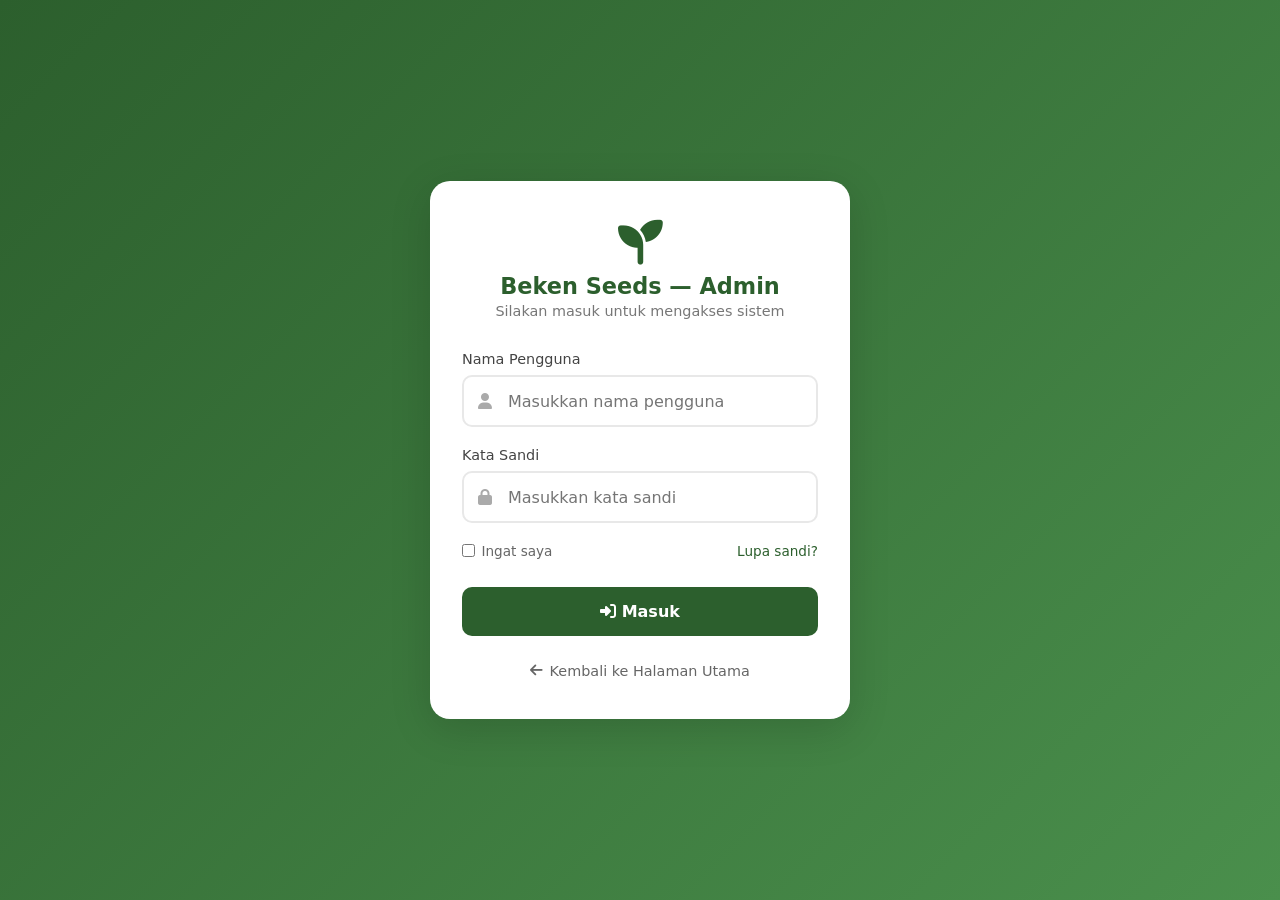
==== admin.html @ 294f06f3 "first commit" ====
<!DOCTYPE html>
<html lang="id">
<head>
  <meta charset="UTF-8">
  <meta name="viewport" content="width=device-width, initial-scale=1.0">
  <title>Panel Admin — PT Kentang Holando Sejahtera</title>
  <link rel="stylesheet" href="https://cdnjs.cloudflare.com/ajax/libs/font-awesome/6.4.0/css/all.min.css">
  <style>
    :root {
      --primary: #1B5E20;
      --primary-light: #2E7D32;
      --accent: #F4B942;
      --bg: #F5F5F5;
      --card: #FFFFFF;
      --text: #263238;
      --muted: #667085;
      --danger: #C62828;
      --success: #2E7D32;
    }
    * { margin: 0; padding: 0; box-sizing: border-box; font-family: "Segoe UI", sans-serif; }
    body { background: var(--bg); color: var(--text); padding-bottom: 40px; }
    .admin-header {
      background: linear-gradient(135deg, var(--primary), var(--primary-light));
      color: white;
      padding: 25px 20px;
    }
    .header-inner {
      max-width: 1100px;
      margin: 0 auto;
      display: flex;
      justify-content: space-between;
      align-items: center;
    }
    .admin-brand { display: flex; align-items: center; gap: 12px; }
    .admin-brand img { width: 45px; border-radius: 8px; }
    .admin-brand h1 { font-size: 1rem; }
    .admin-brand p { font-size: .75rem; opacity: .8; }
    .logout-btn {
      background: rgba(255,255,255,.2);
      border: none;
      color: white;
      padding: 8px 16px;
      border-radius: 8px;
      cursor: pointer;
      display: flex;
      align-items: center;
      gap: 6px;
    }
    .logout-btn:hover { background: rgba(255,255,255,.3); }
    .container { max-width: 1100px; margin: 30px auto; padding: 0 20px; }
    .stats-grid {
      display: grid;
      grid-template-columns: repeat(auto-fit, minmax(220px, 1fr));
      gap: 16px;
      margin-bottom: 30px;
    }
    .stat-card {
      background: var(--card);
      padding: 20px;
      border-radius: 12px;
      box-shadow: 0 3px 10px rgba(0,0,0,.06);
    }
    .stat-icon {
      width: 42px;
      height: 42px;
      border-radius: 10px;
      display: flex;
      align-items: center;
      justify-content: center;
      font-size: 1.2rem;
      margin-bottom: 10px;
    }
    .stat-value { font-size: 1.6rem; font-weight: 800; margin-bottom: 4px; }
    .stat-label { font-size: .8rem; color: var(--muted); }
    .tabs {
      display: flex;
      gap: 8px;
      margin-bottom: 20px;
      flex-wrap: wrap;
    }
    .tab-btn {
      background: white;
      border: none;
      padding: 10px 18px;
      border-radius: 8px;
      cursor: pointer;
      font-size: .9rem;
    }
    .tab-btn.active {
      background: var(--primary);
      color: white;
    }
    .tab-content { display: none; }
    .tab-content.active { display: block; }
    .card {
      background: white;
      border-radius: 12px;
      padding: 22px;
      box-shadow: 0 3px 10px rgba(0,0,0,.06);
      margin-bottom: 16px;
    }
    .card h3 { font-size: 1rem; margin-bottom: 16px; display: flex; align-items: center; gap: 8px; }
    table { width: 100%; border-collapse: collapse; font-size: .85rem; }
    th, td { padding: 10px 12px; text-align: left; border-bottom: 1px solid #eee; }
    th { background: #f9f9f9; font-weight: 700; }
    .status-badge {
      display: inline-block;
      padding: 4px 10px;
      border-radius: 2px;
      font-size: .75rem;
      font-weight: 600;
    }
    .status-pending { background: #FFF3E0; color: #E65100; }
    .status-done { background: #E8F5E9; color: #2E7D32; }
    .btn {
      padding: 7px 12px;
      border: none;
      border-radius: 6px;
      cursor: pointer;
      font-size: .8rem;
      margin-right: 4px;
    }
    .btn-primary { background: var(--primary); color: white; }
    .btn-danger { background: var(--danger); color: white; }
    .empty-state {
      text-align: center;
      padding: 30px;
      color: var(--muted);
    }
    .back-link {
      display: inline-block;
      margin-top: 20px;
      color: var(--primary);
      text-decoration: none;
      font-size: .85rem;
    }
    .back-link i { margin-right: 6px; }
  </style>
</head>
<body>

<header class="admin-header">
  <div class="header-inner">
    <div class="admin-brand">
      <img src="WhatsApp Image 2026-09-08 at 11.19.26.jpeg" alt="Logo">
      <div>
        <h1>PT Kentang Holando Sejahtera</h1>
        <p>Panel Administrator — Beken Seeds</p>
      </div>
    </div>
    <button class="logout-btn" onclick="keluarAdmin()">
      <i class="fa-solid fa-right-from-bracket"></i> Keluar
    </button>
  </div>
</header>

<div class="container">
  <!-- Statistik -->
  <div class="stats-grid">
    <div class="stat-card">
      <div class="stat-icon" style="background: #E8F5E9; color: #2E7D32;">
        <i class="fa-solid fa-users"></i>
      </div>
      <div class="stat-value" id="jumlahMitra">0</div>
      <div class="stat-label">Mitra Terdaftar</div>
    </div>
    <div class="stat-card">
      <div class="stat-icon" style="background: #FFF3E0; color: #E65100;">
        <i class="fa-solid fa-cart-shopping"></i>
      </div>
      <div class="stat-value" id="jumlahPesanan">0</div>
      <div class="stat-label">Total Pesanan</div>
    </div>
    <div class="stat-card">
      <div class="stat-icon" style="background: #E3F2FD; color: #1565C0;">
        <i class="fa-solid fa-book-open"></i>
      </div>
      <div class="stat-value" id="jumlahPanduan">0</div>
      <div class="stat-label">Akses Panduan</div>
    </div>
    <div class="stat-card">
      <div class="stat-icon" style="background: #FCE4EC; color: #C2185B;">
        <i class="fa-solid fa-comment"></i>
      </div>
      <div class="stat-value" id="jumlahTestimoni">0</div>
      <div class="stat-label">Testimoni</div>
    </div>
  </div>

  <!-- Tab Menu -->
  <div class="tabs">
    <button class="tab-btn active" onclick="bukaTab('mitra')">
      <i class="fa-solid fa-users"></i> Data Mitra
    </button>
    <button class="tab-btn" onclick="bukaTab('pesanan')">
      <i class="fa-solid fa-clipboard-list"></i> Pesanan
    </button>
    <button class="tab-btn" onclick="bukaTab('panduan')">
      <i class="fa-solid fa-book"></i> Akses Panduan
    </button>
    <button class="tab-btn" onclick="bukaTab('testimoni')">
      <i class="fa-solid fa-comments"></i> Testimoni
    </button>
  </div>

  <!-- Tab: Mitra -->
  <div class="tab-content active" id="tab-mitra">
    <div class="card">
      <h3><i class="fa-solid fa-user-plus"></i> Daftar Mitra Pembudidaya</h3>
      <div id="daftarMitra"></div>
    </div>
  </div>

  <!-- Tab: Pesanan -->
  <div class="tab-content" id="tab-pesanan">
    <div class="card">
      <h3><i class="fa-solid fa-clipboard-check"></i> Daftar Pesanan</h3>
      <div id="daftarPesanan"></div>
    </div>
  </div>

  <!-- Tab: Panduan -->
  <div class="tab-content" id="tab-panduan">
    <div class="card">
      <h3><i class="fa-solid fa-unlock"></i> Daftar Pembeli Panduan Lengkap</h3>
      <div id="daftarPanduan"></div>
    </div>
  </div>

  <!-- Tab: Testimoni -->
  <div class="tab-content" id="tab-testimoni">
    <div class="card">
      <h3><i class="fa-solid fa-pen-to-square"></i> Daftar Testimoni</h3>
      <div id="daftarTestimoni"></div>
    </div>
  </div>

  <a href="index.html" class="back-link"><i class="fa-solid fa-arrow-left"></i> Kembali ke Beranda</a>
</div>

<script>
// ==== CEK LOGIN ====
if (localStorage.getItem("adminSudahLogin") !== "ya") {
  alert("Silakan login terlebih dahulu!");
  window.location.href = "login.html";
}

// Keluar
function keluarAdmin() {
  if (confirm("Yakin ingin keluar?")) {
    localStorage.removeItem("adminSudahLogin");
    window.location.href = "login.html";
  }
}

// Ganti Tab
function bukaTab(namaTab) {
  document.querySelectorAll(".tab-btn").forEach(b => b.classList.remove("active"));
  document.querySelectorAll(".tab-content").forEach(c => c.classList.remove("active"));
  event.target.closest(".tab-btn").classList.add("active");
  document.getElementById("tab-" + namaTab).classList.add("active");
}

// Tampilkan Data
function muatData() {
  // Mitra
  const mitra = JSON.parse(localStorage.getItem("daftarMitra") || "[]");
  document.getElementById("jumlahMitra").textContent = mitra.length;
  if (mitra.length === 0) {
    document.getElementById("daftarMitra").innerHTML = `<div class="empty-state">Belum ada mitra terdaftar.</div>`;
  } else {
    let html = `<table><tr><th>No</th><th>Nama</th><th>WhatsApp</th><th>Lokasi</th><th>Luas Lahan</th></tr>`;
    mitra.forEach((m, i) => {
      html += `<tr>
        <td>${i+1}</td>
        <td>${m.nama || "-"}</td>
        <td>${m.wa || "-"}</td>
        <td>${m.lokasi || "-"}</td>
        <td>${m.lahan || "-"} m²</td>
      </tr>`;
    });
    html += `</table>`;
    document.getElementById("daftarMitra").innerHTML = html;
  }

  // Pesanan
  const pesanan = JSON.parse(localStorage.getItem("daftarPesanan") || "[]");
  document.getElementById("jumlahPesanan").textContent = pesanan.length;
  if (pesanan.length === 0) {
    document.getElementById("daftarPesanan").innerHTML = `<div class="empty-state">Belum ada pesanan.</div>`;
  } else {
    let html = `<table><tr><th>No</th><th>Nama</th><th>WhatsApp</th><th>Total</th><th>Status</th></tr>`;
    pesanan.forEach((p, i) => {
      html += `<tr>
        <td>${i+1}</td>
        <td>${p.nama || "-"}</td>
        <td>${p.wa || "-"}</td>
        <td>${p.total || "-"}</td>
        <td><span class="status-badge status-pending">Baru</span></td>
      </tr>`;
    });
    html += `</table>`;
    document.getElementById("daftarPesanan").innerHTML = html;
  }

  // Akses Panduan
  const panduan = JSON.parse(localStorage.getItem("pembeliPanduan") || "[]");
  document.getElementById("jumlahPanduan").textContent = panduan.length;
  if (panduan.length === 0) {
    document.getElementById("daftarPanduan").innerHTML = `<div class="empty-state">Belum ada pembeli panduan.</div>`;
  } else {
    let html = `<table><tr><th>No</th><th>Waktu</th></tr>`;
    panduan.forEach((p, i) => {
      html += `<tr>
        <td>${i+1}</td>
        <td>${p.waktu || "-"}</td>
      </tr>`;
    });
    html += `</table>`;
    document.getElementById("daftarPanduan").innerHTML = html;
  }

  // Testimoni
  const testimoni = JSON.parse(localStorage.getItem("daftarTestimoni") || "[]");
  document.getElementById("jumlahTestimoni").textContent = testimoni.length;
  if (testimoni.length === 0) {
    document.getElementById("daftarTestimoni").innerHTML = `<div class="empty-state">Belum ada testimoni.</div>`;
  } else {
    let html = `<table><tr><th>No</th><th>Nama</th><th>Pesan</th></tr>`;
    testimoni.forEach((t, i) => {
      html += `<tr>
        <td>${i+1}</td>
        <td>${t.nama || "-"}</td>
        <td>${t.pesan || "-"}</td>
      </tr>`;
    });
    html += `</table>`;
    document.getElementById("daftarTestimoni").innerHTML = html;
  }
}

// Catat pembeli panduan
function catatPembeliPanduan() {
  const list = JSON.parse(localStorage.getItem("pembeliPanduan") || "[]");
  list.unshift({ waktu: new Date().toLocaleString("id-ID") });
  localStorage.setItem("pembeliPanduan", JSON.stringify(list));
}

// Jalankan saat dibuka
muatData();
</script>

</body>
</html>
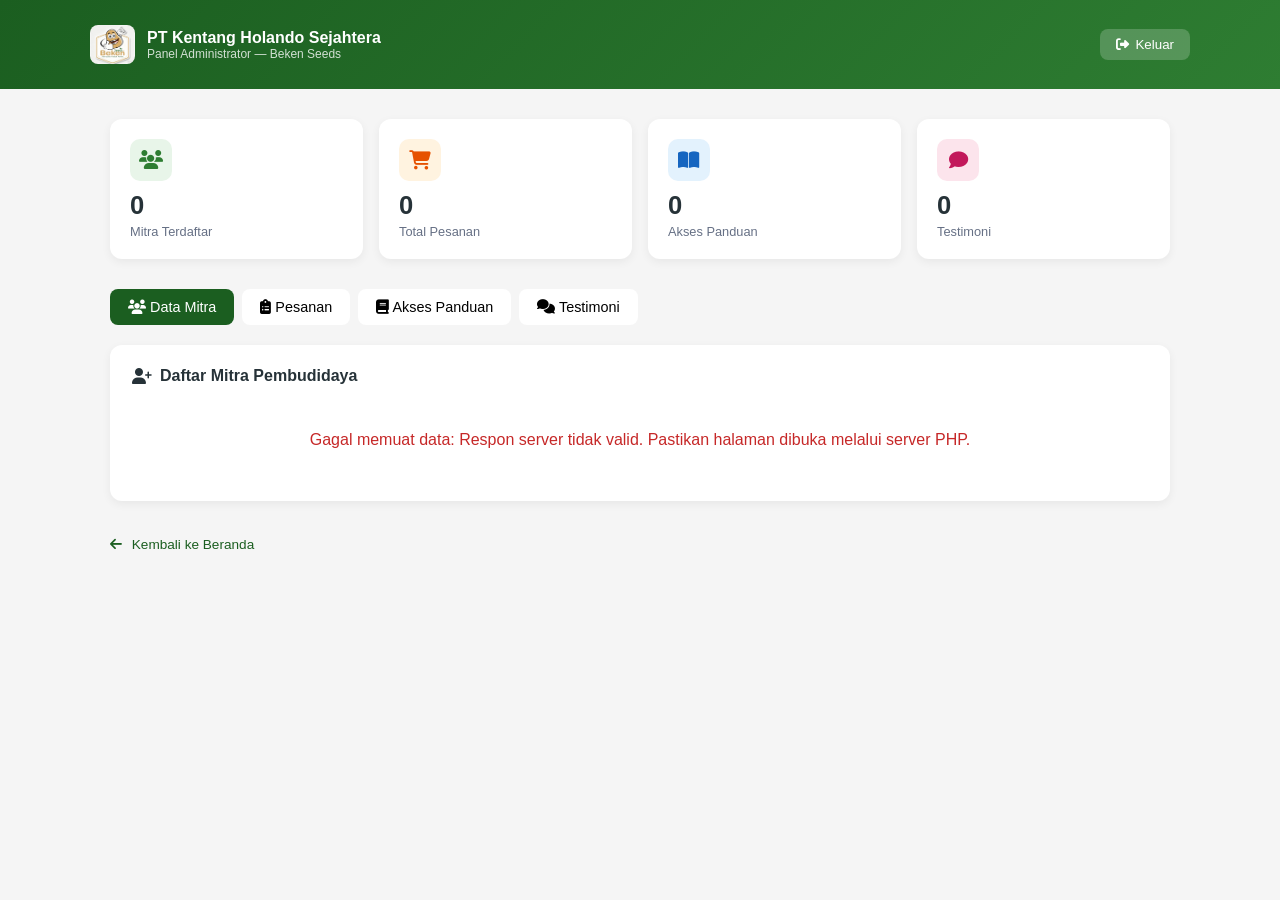
==== commit 35ca0578: "feat: Implement API for managing partners, orders, products, testimonials, and verification - Added " ====
--- a/admin.html
+++ b/admin.html
@@ -112,6 +112,9 @@
     }
     .status-pending { background: #FFF3E0; color: #E65100; }
     .status-done { background: #E8F5E9; color: #2E7D32; }
+    .status-process { background: #E3F2FD; color: #1565C0; }
+    .status-cancel { background: #FFEBEE; color: #C62828; }
+    .status-select { padding: 6px 8px; border: 1px solid #ddd; border-radius: 6px; font-size: .8rem; margin-right: 4px; }
     .btn {
       padding: 7px 12px;
       border: none;
@@ -238,18 +241,24 @@
   <a href="index.html" class="back-link"><i class="fa-solid fa-arrow-left"></i> Kembali ke Beranda</a>
 </div>
 
+<script src="js/api.js"></script>
 <script>
 // ==== CEK LOGIN ====
-if (localStorage.getItem("adminSudahLogin") !== "ya") {
-  alert("Silakan login terlebih dahulu!");
+// Sesi diverifikasi server; semua data di halaman ini diambil dari API yang
+// menolak request tanpa sesi admin (401).
+function keLogin() {
   window.location.href = "login.html";
 }
 
 // Keluar
-function keluarAdmin() {
+async function keluarAdmin() {
   if (confirm("Yakin ingin keluar?")) {
-    localStorage.removeItem("adminSudahLogin");
-    window.location.href = "login.html";
+    try {
+      await apiRequest("api/auth.php", { method: "POST", body: { action: "logout" } });
+    } catch (e) {
+      // Tetap arahkan ke login walaupun request gagal
+    }
+    keLogin();
   }
 }
 
@@ -261,92 +270,164 @@
   document.getElementById("tab-" + namaTab).classList.add("active");
 }
 
+const STATUS_PESANAN = {
+  baru: { label: "Baru", kelas: "status-pending" },
+  diproses: { label: "Diproses", kelas: "status-process" },
+  selesai: { label: "Selesai", kelas: "status-done" },
+  batal: { label: "Batal", kelas: "status-cancel" }
+};
+const TRANSISI_STATUS = { baru: ["diproses", "batal"], diproses: ["selesai", "batal"], selesai: [], batal: [] };
+
+function tampilkanStatus(id, teks, gagal = false) {
+  document.getElementById(id).innerHTML =
+    `<div class="empty-state"${gagal ? ' style="color:var(--danger);"' : ''}>${escapeHTML(teks)}</div>`;
+}
+
 // Tampilkan Data
-function muatData() {
-  // Mitra
-  const mitra = JSON.parse(localStorage.getItem("daftarMitra") || "[]");
+function renderMitra(mitra) {
   document.getElementById("jumlahMitra").textContent = mitra.length;
   if (mitra.length === 0) {
-    document.getElementById("daftarMitra").innerHTML = `<div class="empty-state">Belum ada mitra terdaftar.</div>`;
-  } else {
-    let html = `<table><tr><th>No</th><th>Nama</th><th>WhatsApp</th><th>Lokasi</th><th>Luas Lahan</th></tr>`;
-    mitra.forEach((m, i) => {
-      html += `<tr>
-        <td>${i+1}</td>
-        <td>${m.nama || "-"}</td>
-        <td>${m.wa || "-"}</td>
-        <td>${m.lokasi || "-"}</td>
-        <td>${m.lahan || "-"} m²</td>
-      </tr>`;
-    });
-    html += `</table>`;
-    document.getElementById("daftarMitra").innerHTML = html;
-  }
-
-  // Pesanan
-  const pesanan = JSON.parse(localStorage.getItem("daftarPesanan") || "[]");
+    tampilkanStatus("daftarMitra", "Belum ada mitra terdaftar.");
+    return;
+  }
+  let html = `<table><tr><th>No</th><th>Nama</th><th>WhatsApp</th><th>Lokasi</th><th>Luas Lahan</th><th>Aksi</th></tr>`;
+  mitra.forEach((m, i) => {
+    html += `<tr>
+      <td>${i+1}</td>
+      <td>${escapeHTML(m.nama)}</td>
+      <td>${escapeHTML(m.wa)}</td>
+      <td>${escapeHTML(m.lokasi)}</td>
+      <td>${Number(m.lahan).toLocaleString("id-ID")} m²</td>
+      <td><button class="btn btn-danger" data-label="mitra ${escapeHTML(m.nama)}" onclick="hapusData('mitra', ${m.id}, this)"><i class="fa-solid fa-trash"></i></button></td>
+    </tr>`;
+  });
+  html += `</table>`;
+  document.getElementById("daftarMitra").innerHTML = html;
+}
+
+function renderPesanan(pesanan) {
   document.getElementById("jumlahPesanan").textContent = pesanan.length;
   if (pesanan.length === 0) {
-    document.getElementById("daftarPesanan").innerHTML = `<div class="empty-state">Belum ada pesanan.</div>`;
-  } else {
-    let html = `<table><tr><th>No</th><th>Nama</th><th>WhatsApp</th><th>Total</th><th>Status</th></tr>`;
-    pesanan.forEach((p, i) => {
-      html += `<tr>
-        <td>${i+1}</td>
-        <td>${p.nama || "-"}</td>
-        <td>${p.wa || "-"}</td>
-        <td>${p.total || "-"}</td>
-        <td><span class="status-badge status-pending">Baru</span></td>
-      </tr>`;
-    });
-    html += `</table>`;
-    document.getElementById("daftarPesanan").innerHTML = html;
-  }
-
-  // Akses Panduan
-  const panduan = JSON.parse(localStorage.getItem("pembeliPanduan") || "[]");
+    tampilkanStatus("daftarPesanan", "Belum ada pesanan.");
+    return;
+  }
+  let html = `<table><tr><th>No</th><th>Kode</th><th>Nama</th><th>WhatsApp</th><th>Total</th><th>Status</th><th>Aksi</th></tr>`;
+  pesanan.forEach((p, i) => {
+    const status = STATUS_PESANAN[p.status] || STATUS_PESANAN.baru;
+    const rincian = p.items.map(it => `${it.nama} × ${it.jumlah}`).join(", ");
+    // Hanya status saat ini + transisi yang diizinkan server (api/pesanan.php)
+    const pilihan = [p.status, ...(TRANSISI_STATUS[p.status] || [])].map(nilai =>
+      `<option value="${nilai}"${nilai === p.status ? " selected" : ""}>${STATUS_PESANAN[nilai].label}</option>`).join("");
+    html += `<tr>
+      <td>${i+1}</td>
+      <td title="${escapeHTML(formatTanggal(p.created_at, true))}">${escapeHTML(p.kode_pesanan)}</td>
+      <td title="${escapeHTML(p.alamat)}">${escapeHTML(p.nama)}</td>
+      <td>${escapeHTML(p.wa)}</td>
+      <td title="${escapeHTML(rincian)}">${formatRupiah(p.total)}</td>
+      <td><span class="status-badge ${status.kelas}">${status.label}</span></td>
+      <td style="white-space:nowrap;">
+        <select class="status-select" onchange="ubahStatusPesanan(${p.id}, this)">${pilihan}</select>
+        <button class="btn btn-danger" data-label="pesanan ${escapeHTML(p.kode_pesanan)}" onclick="hapusData('pesanan', ${p.id}, this)"><i class="fa-solid fa-trash"></i></button>
+      </td>
+    </tr>`;
+  });
+  html += `</table>`;
+  document.getElementById("daftarPesanan").innerHTML = html;
+}
+
+function renderPanduan(panduan) {
   document.getElementById("jumlahPanduan").textContent = panduan.length;
   if (panduan.length === 0) {
-    document.getElementById("daftarPanduan").innerHTML = `<div class="empty-state">Belum ada pembeli panduan.</div>`;
-  } else {
-    let html = `<table><tr><th>No</th><th>Waktu</th></tr>`;
-    panduan.forEach((p, i) => {
-      html += `<tr>
-        <td>${i+1}</td>
-        <td>${p.waktu || "-"}</td>
-      </tr>`;
-    });
-    html += `</table>`;
-    document.getElementById("daftarPanduan").innerHTML = html;
-  }
-
-  // Testimoni
-  const testimoni = JSON.parse(localStorage.getItem("daftarTestimoni") || "[]");
+    tampilkanStatus("daftarPanduan", "Belum ada pembeli panduan.");
+    return;
+  }
+  let html = `<table><tr><th>No</th><th>Waktu</th><th>No. Pesanan</th><th>Halaman</th></tr>`;
+  panduan.forEach((p, i) => {
+    html += `<tr>
+      <td>${i+1}</td>
+      <td>${escapeHTML(formatTanggal(p.created_at, true))}</td>
+      <td>${escapeHTML(p.kode_pesanan || "-")}</td>
+      <td>${p.sumber === "panduan-kentang" ? "Panduan Kentang" : "Beranda"}</td>
+    </tr>`;
+  });
+  html += `</table>`;
+  document.getElementById("daftarPanduan").innerHTML = html;
+}
+
+function renderTestimoni(testimoni) {
   document.getElementById("jumlahTestimoni").textContent = testimoni.length;
   if (testimoni.length === 0) {
-    document.getElementById("daftarTestimoni").innerHTML = `<div class="empty-state">Belum ada testimoni.</div>`;
-  } else {
-    let html = `<table><tr><th>No</th><th>Nama</th><th>Pesan</th></tr>`;
-    testimoni.forEach((t, i) => {
-      html += `<tr>
-        <td>${i+1}</td>
-        <td>${t.nama || "-"}</td>
-        <td>${t.pesan || "-"}</td>
-      </tr>`;
-    });
-    html += `</table>`;
-    document.getElementById("daftarTestimoni").innerHTML = html;
-  }
-}
-
-// Catat pembeli panduan
-function catatPembeliPanduan() {
-  const list = JSON.parse(localStorage.getItem("pembeliPanduan") || "[]");
-  list.unshift({ waktu: new Date().toLocaleString("id-ID") });
-  localStorage.setItem("pembeliPanduan", JSON.stringify(list));
+    tampilkanStatus("daftarTestimoni", "Belum ada testimoni.");
+    return;
+  }
+  let html = `<table><tr><th>No</th><th>Nama</th><th>Pesan</th><th>Status</th><th>Aksi</th></tr>`;
+  testimoni.forEach((t, i) => {
+    html += `<tr>
+      <td>${i+1}</td>
+      <td>${escapeHTML(t.nama)}</td>
+      <td>${escapeHTML(t.pesan)}</td>
+      <td><span class="status-badge ${t.tampil ? "status-done" : "status-pending"}">${t.tampil ? "Tampil" : "Menunggu"}</span></td>
+      <td style="white-space:nowrap;">
+        <button class="btn btn-primary" onclick="ubahTampilTestimoni(${t.id}, ${!t.tampil}, this)">
+          <i class="fa-solid ${t.tampil ? "fa-eye-slash" : "fa-eye"}"></i> ${t.tampil ? "Sembunyikan" : "Tampilkan"}
+        </button>
+        <button class="btn btn-danger" data-label="testimoni dari ${escapeHTML(t.nama)}" onclick="hapusData('testimoni', ${t.id}, this)"><i class="fa-solid fa-trash"></i></button>
+      </td>
+    </tr>`;
+  });
+  html += `</table>`;
+  document.getElementById("daftarTestimoni").innerHTML = html;
+}
+
+const SUMBER_DATA = [
+  { url: "api/mitra.php", wadah: "daftarMitra", render: renderMitra },
+  { url: "api/pesanan.php", wadah: "daftarPesanan", render: renderPesanan },
+  { url: "api/panduan.php", wadah: "daftarPanduan", render: renderPanduan },
+  { url: "api/testimoni.php?semua=1", wadah: "daftarTestimoni", render: renderTestimoni }
+];
+
+async function muatData() {
+  const hasil = await Promise.allSettled(SUMBER_DATA.map(s => apiRequest(s.url)));
+  if (hasil.some(h => h.status === "rejected" && h.reason.status === 401)) {
+    alert("Silakan login terlebih dahulu!");
+    keLogin();
+    return;
+  }
+  hasil.forEach((h, i) => {
+    const sumber = SUMBER_DATA[i];
+    if (h.status === "fulfilled") sumber.render(h.value.data);
+    else tampilkanStatus(sumber.wadah, "Gagal memuat data: " + h.reason.message, true);
+  });
+}
+
+// Jalankan PUT/DELETE lalu muat ulang tabel
+async function jalankanAksi(aksi, elemen) {
+  if (elemen) elemen.disabled = true;
+  try {
+    await aksi();
+    await muatData();
+  } catch (err) {
+    if (err.status === 401) return keLogin();
+    alert(err.message);
+    if (elemen) elemen.disabled = false;
+  }
+}
+
+function ubahStatusPesanan(id, select) {
+  jalankanAksi(() => apiRequest(`api/pesanan.php?id=${id}`, { method: "PUT", body: { status: select.value } }), select);
+}
+
+function ubahTampilTestimoni(id, tampil, tombol) {
+  jalankanAksi(() => apiRequest(`api/testimoni.php?id=${id}`, { method: "PUT", body: { tampil } }), tombol);
+}
+
+function hapusData(jenis, id, tombol) {
+  if (!confirm(`Hapus ${tombol.dataset.label}?`)) return;
+  jalankanAksi(() => apiRequest(`api/${jenis}.php?id=${id}`, { method: "DELETE" }), tombol);
 }
 
 // Jalankan saat dibuka
+SUMBER_DATA.forEach(s => tampilkanStatus(s.wadah, "Memuat data..."));
 muatData();
 </script>
 
